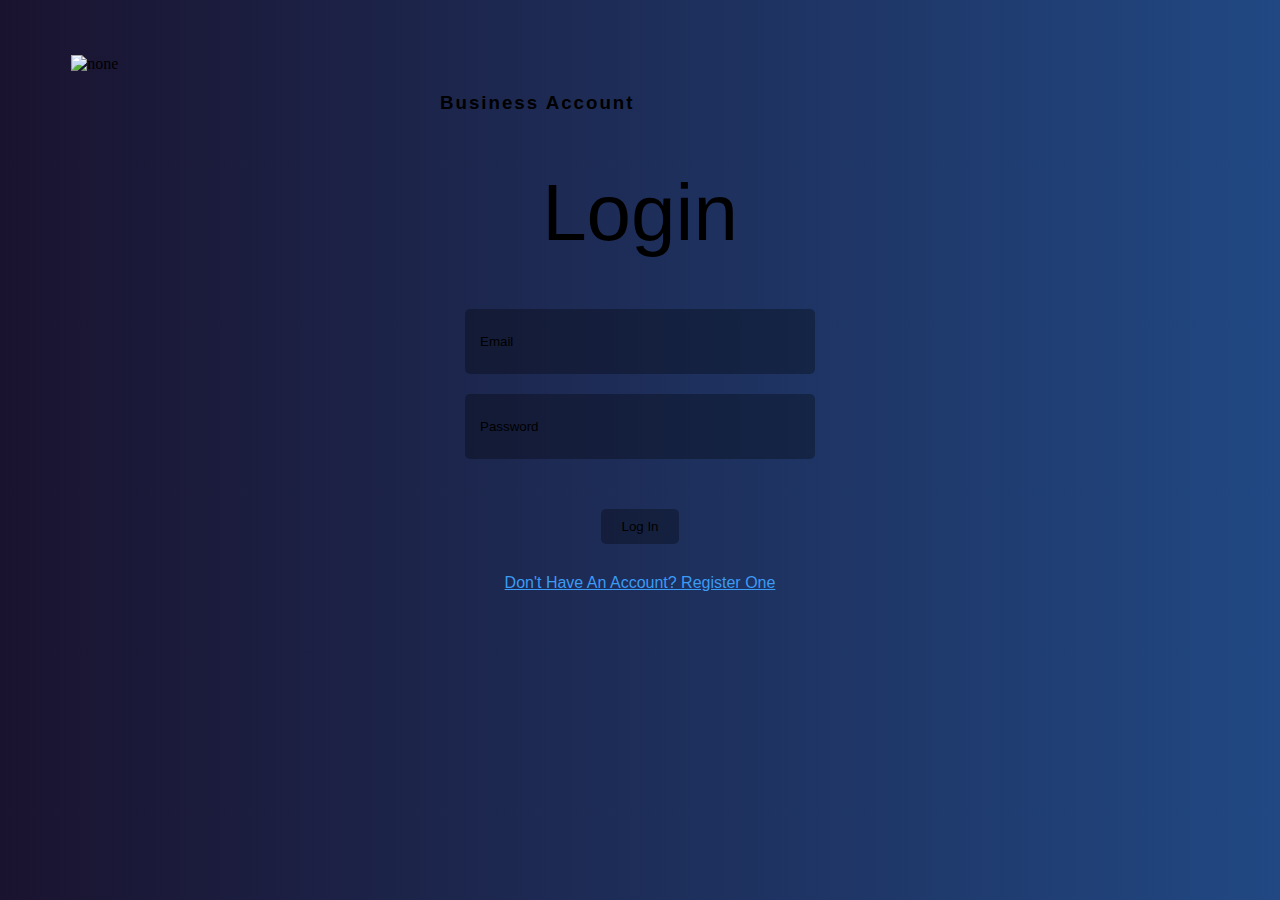
==== My_project/loginadmin.html @ 5b747518 "Add files via upload" ====
<!DOCTYPE html>
<html lang="en">
<head>
	<meta charset="UTF-8">
	<meta http-equiv="X-UA-Compatible" content="IE=edge">
	<meta name="viewport" content="width=device-width, initial-scale=1.0">
	<title>Salon Express</title>

	<link rel="icon" type="favicon" href="images/favicon.ico">
	<!-- CSS only -->
    <link href="https://cdn.jsdelivr.net/npm/bootstrap@5.1.3/dist/css/bootstrap.min.css" rel="stylesheet" integrity="sha384-1BmE4kWBq78iYhFldvKuhfTAU6auU8tT94WrHftjDbrCEXSU1oBoqyl2QvZ6jIW3" crossorigin="anonymous">
	<!-- JavaScript Bundle with Popper -->
	<script src="https://cdn.jsdelivr.net/npm/bootstrap@5.1.3/dist/js/bootstrap.bundle.min.js" integrity="sha384-ka7Sk0Gln4gmtz2MlQnikT1wXgYsOg+OMhuP+IlRH9sENBO0LRn5q+8nbTov4+1p" crossorigin="anonymous"></script>
	<link rel="stylesheet" href="css/login.css">
</head>
<body>
		<div class="internal shadow-lg mb-5 bg-body rounded row">
			<div class="p-0 col-lg-6">
				<img class="img2 rounded-start" src="images/img2.jpg" alt="none">
			</div>
				<div class="form col-lg-6">
					<div class="alert-box">
						<p class="alert"></p>
					</div>
					<h3 class=" text-center">Business Account</h3>
					<h1 class="heading">login</h1>
					<input type="email" placeholder="email" autocomplete="off" class="email username" required>
					<input type="password" placeholder="password" autocomplete="off" class="password" required>
					<button class="submit-btn">log in</button>
					<a href="register.html" class="link">don't have an account? Register one</a>
				</div>
		</div>
		<script src="index.js"></script>
</body>
</html>
---- My_project/css/login.css ----
body{
	height: 100px;
    background-color: #1A132F;
	background-image:
	linear-gradient(
		to right,
		#1A132F, #214883);
}

.internal{
	height: 550px;
	width: 90%;
	margin: auto;
	margin-top: 55px;
}
img{
	width: auto;
	height: 100%;
}
h3{
     letter-spacing: 2px;
}
.img2{
    width: 680px;
    height: 550px;
}

.form{
    width: 400px;
    height: auto;
    color: rgb(0, 0, 0);
    font-family: 'roboto', sans-serif;
	margin: auto;
}

.heading{
    text-transform: capitalize;
    text-align: center;
    font-size: 80px;
    font-weight: 300;
    margin-bottom: 50px;
}

input,.submit-btn{
    width: 80%;
    height: 35px;
    display: block;
    margin: 20px auto;
    border-radius: 5px;
    background: rgba(0, 0, 0, 0.3);
    border: none;
    color: rgb(0, 0, 0);
    padding: 15px;
    transition: .5s;
    text-transform: capitalize;
}

input::placeholder{
    color: rgb(0, 0, 0);
}

input:focus,input:hover{
    background: rgb(255, 255, 255);
    color: rgb(0, 0, 0);
}
.submit-btn:hover{
    background: rgb(0, 0, 0);
    color: rgb(255, 255, 255);
}

input:focus::placeholder{
    color: rgb(0, 0, 0);
}

.submit-btn{
    width: auto;
    padding: 0 20px;
    cursor: pointer;
    margin: 50px auto 0;
}

.link{
    text-align: center;
    text-transform: capitalize;
    color: rgb(59, 155, 245);
    display: block;
    margin: 30px auto;
}

.link:hover{
    color: rgb(0, 0, 0);
}
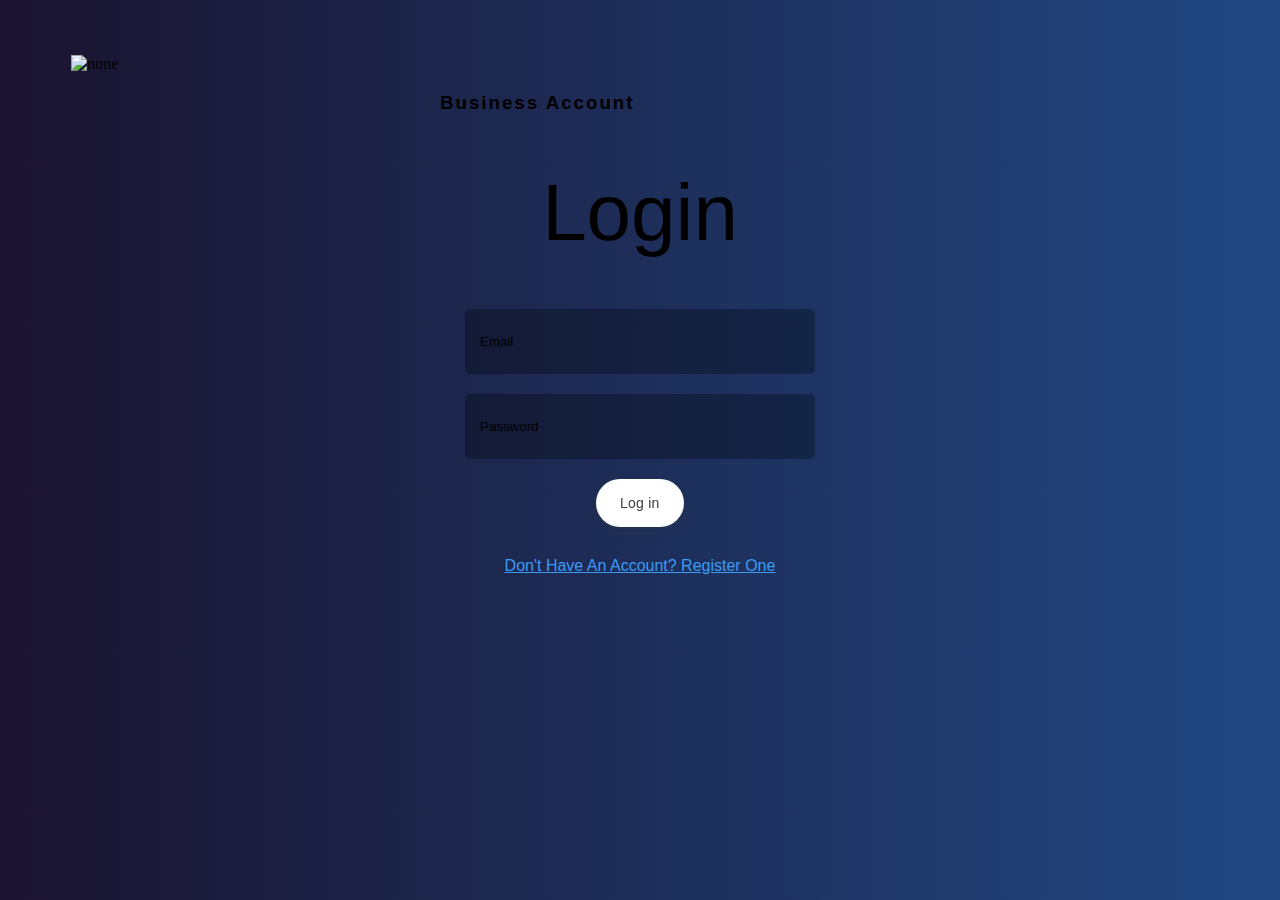
==== commit 4b200ec5: "Add files via upload" ====
--- a/My_project/loginadmin.html
+++ b/My_project/loginadmin.html
@@ -26,7 +26,7 @@
 					<h1 class="heading">login</h1>
 					<input type="email" placeholder="email" autocomplete="off" class="email username" required>
 					<input type="password" placeholder="password" autocomplete="off" class="password" required>
-					<button class="submit-btn">log in</button>
+					<button class="button-17" role="button">Log in</button>
 					<a href="register.html" class="link">don't have an account? Register one</a>
 				</div>
 		</div>
--- a/My_project/css/login.css
+++ b/My_project/css/login.css
@@ -63,21 +63,80 @@
     background: rgb(255, 255, 255);
     color: rgb(0, 0, 0);
 }
-.submit-btn:hover{
-    background: rgb(0, 0, 0);
-    color: rgb(255, 255, 255);
-}
 
 input:focus::placeholder{
     color: rgb(0, 0, 0);
 }
 
-.submit-btn{
+.button-17 {
+    align-items: center;
+    appearance: none;
+    background-color: #fff;
+    border-radius: 24px;
+    border-style: none;
+    box-shadow: rgba(0, 0, 0, .2) 0 3px 5px -1px,rgba(0, 0, 0, .14) 0 6px 10px 0,rgba(0, 0, 0, .12) 0 1px 18px 0;
+    box-sizing: border-box;
+    color: #3c4043;
+    cursor: pointer;
+    display: block;
+    fill: currentcolor;
+    font-family: "Google Sans",Roboto,Arial,sans-serif;
+    font-size: 14px;
+    font-weight: 500;
+    height: 48px;
+    justify-content: center;
+    letter-spacing: .25px;
+    line-height: normal;
+    max-width: 100%;
+    overflow: visible;
+    padding: 4px 24px;
+    position: relative;
+    text-align: center;
+    text-transform: none;
+    transition: box-shadow 280ms cubic-bezier(.4, 0, .2, 1),opacity 15ms linear 30ms,transform 270ms cubic-bezier(0, 0, .2, 1) 0ms;
+    user-select: none;
+    -webkit-user-select: none;
+    touch-action: manipulation;
     width: auto;
-    padding: 0 20px;
-    cursor: pointer;
-    margin: 50px auto 0;
-}
+    will-change: transform,opacity;
+    z-index: 0;
+    margin:auto;
+  }
+  
+  .button-17:hover {
+    background: #F6F9FE;
+    color: #174ea6;
+  }
+  
+  .button-17:active {
+    box-shadow: 0 4px 4px 0 rgb(60 64 67 / 30%), 0 8px 12px 6px rgb(60 64 67 / 15%);
+    outline: none;
+  }
+  
+  .button-17:focus {
+    outline: none;
+    border: 2px solid #4285f4;
+  }
+  
+  .button-17:not(:disabled) {
+    box-shadow: rgba(60, 64, 67, .3) 0 1px 3px 0, rgba(60, 64, 67, .15) 0 4px 8px 3px;
+  }
+  
+  .button-17:not(:disabled):hover {
+    box-shadow: rgba(60, 64, 67, .3) 0 2px 3px 0, rgba(60, 64, 67, .15) 0 6px 10px 4px;
+  }
+  
+  .button-17:not(:disabled):focus {
+    box-shadow: rgba(60, 64, 67, .3) 0 1px 3px 0, rgba(60, 64, 67, .15) 0 4px 8px 3px;
+  }
+  
+  .button-17:not(:disabled):active {
+    box-shadow: rgba(60, 64, 67, .3) 0 4px 4px 0, rgba(60, 64, 67, .15) 0 8px 12px 6px;
+  }
+  
+  .button-17:disabled {
+    box-shadow: rgba(60, 64, 67, .3) 0 1px 3px 0, rgba(60, 64, 67, .15) 0 4px 8px 3px;
+  }
 
 .link{
     text-align: center;
